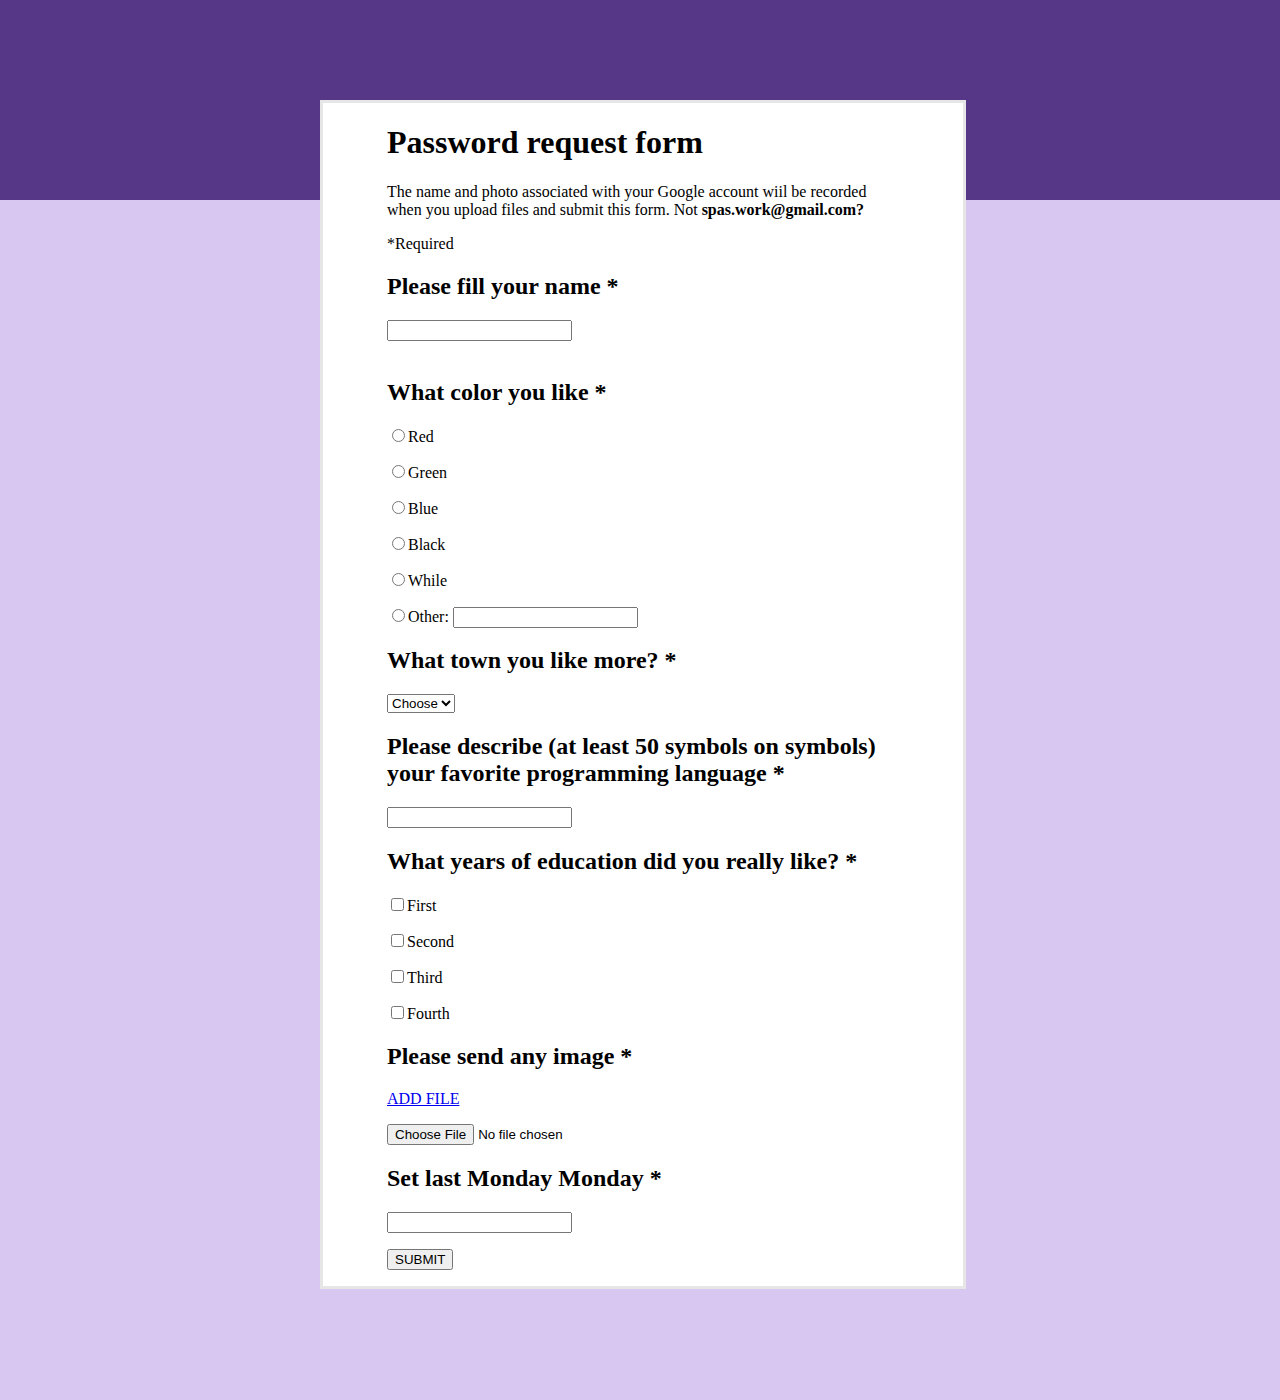
==== WT/lab01/src/index.html @ 41c4223d "add WT lab01" ====
<!DOCTYPE html>
<html>
    <head>
        <meta charset="utf-8">
        <link rel="stylesheet" href="style.css">
        <title>Password request form</title>
    </head>
    <body>
        <div class="header">
            <div class="smth">
                <form class="content_form">
                    
                    <h1>Password request form</h1>
                    <p>The name and photo associated with your Google account wiil be
                        recorded when you upload files and submit this form. Not <b>spas.work@gmail.com?</b>
                    </p>
                    <p>*Required</p>

                    <h2>Please fill your name *</h2>
                    <input type="text" name="name">

                    <br></br>

                    <h2>What color you like *</h2>
                    <p><input type="radio" name="color" value="red"/>Red</p>
                    <p><input type="radio" name="color" value="green"/>Green</p>
                    <p><input type="radio" name="color" value="blue"/>Blue</p>
                    <p><input type="radio" name="color" value="black"/>Black</p>
                    <p><input type="radio" name="color" value="white"/>While</p>
                    <p><input type="radio" name="color" value="other"/>Other: <input type="text" name="other_color"></p>

                    <h2>What town you like more? *</h2>
                    <p>
                        <select name="town">
                            <option value="default">Choose</option>
                            <option value="Brest">Brest</option>
                            <option value="Minsk">Minsk</option>
                        </select>
                    </p>

                    <h2>Please describe (at least 50 symbols on symbols) your favorite programming language *</h2>
                    <p><input type="text" name="prog_lan"></p>

                    <h2>What years of education did you really like? *</h2>
                    <p><input type="checkbox" name="education" value="First">First</p>
                    <p><input type="checkbox" name="education" value="Second">Second</p>
                    <p><input type="checkbox" name="education" value="Third">Third</p>
                    <p><input type="checkbox" name="education" value="Fourth">Fourth</p>

                    <h2>Please send any image *</h2>
                    <p><a href="#">ADD FILE</a></p>
                    <p><input type="file" name="file"/></p>

                    <h2>Set last Monday Monday *</h2>
                    <p><input type="datetime" name="monday"></p>

                    <p><input type="button" value="SUBMIT" name="Submit"></p>
                </form>
            </div>
        </div>
        <div class="main">

        </div>
    </body>
</html>
---- WT/lab01/src/style.css ----
body{
    margin: 0;
}

.header{
    height: 200px;
    margin: 0 ;
    background-color: hsl(263, 43%, 37%);
    display: flex;
    /* align-items: center;
    justify-content: center; */
    
}

.main{
    height: 1200px;
    background-color: hsl(265, 58%, 86%);
}

.smth{
    width: 50%;
    display: flex;
    position: absolute;
    justify-content: center;
    margin: 100px 25% 0 25%;
    background-color: white;
    border: 3px solid rgb(230, 230, 230);
}

.content_form{
    width: 80%;
    

    background-color: white;
}
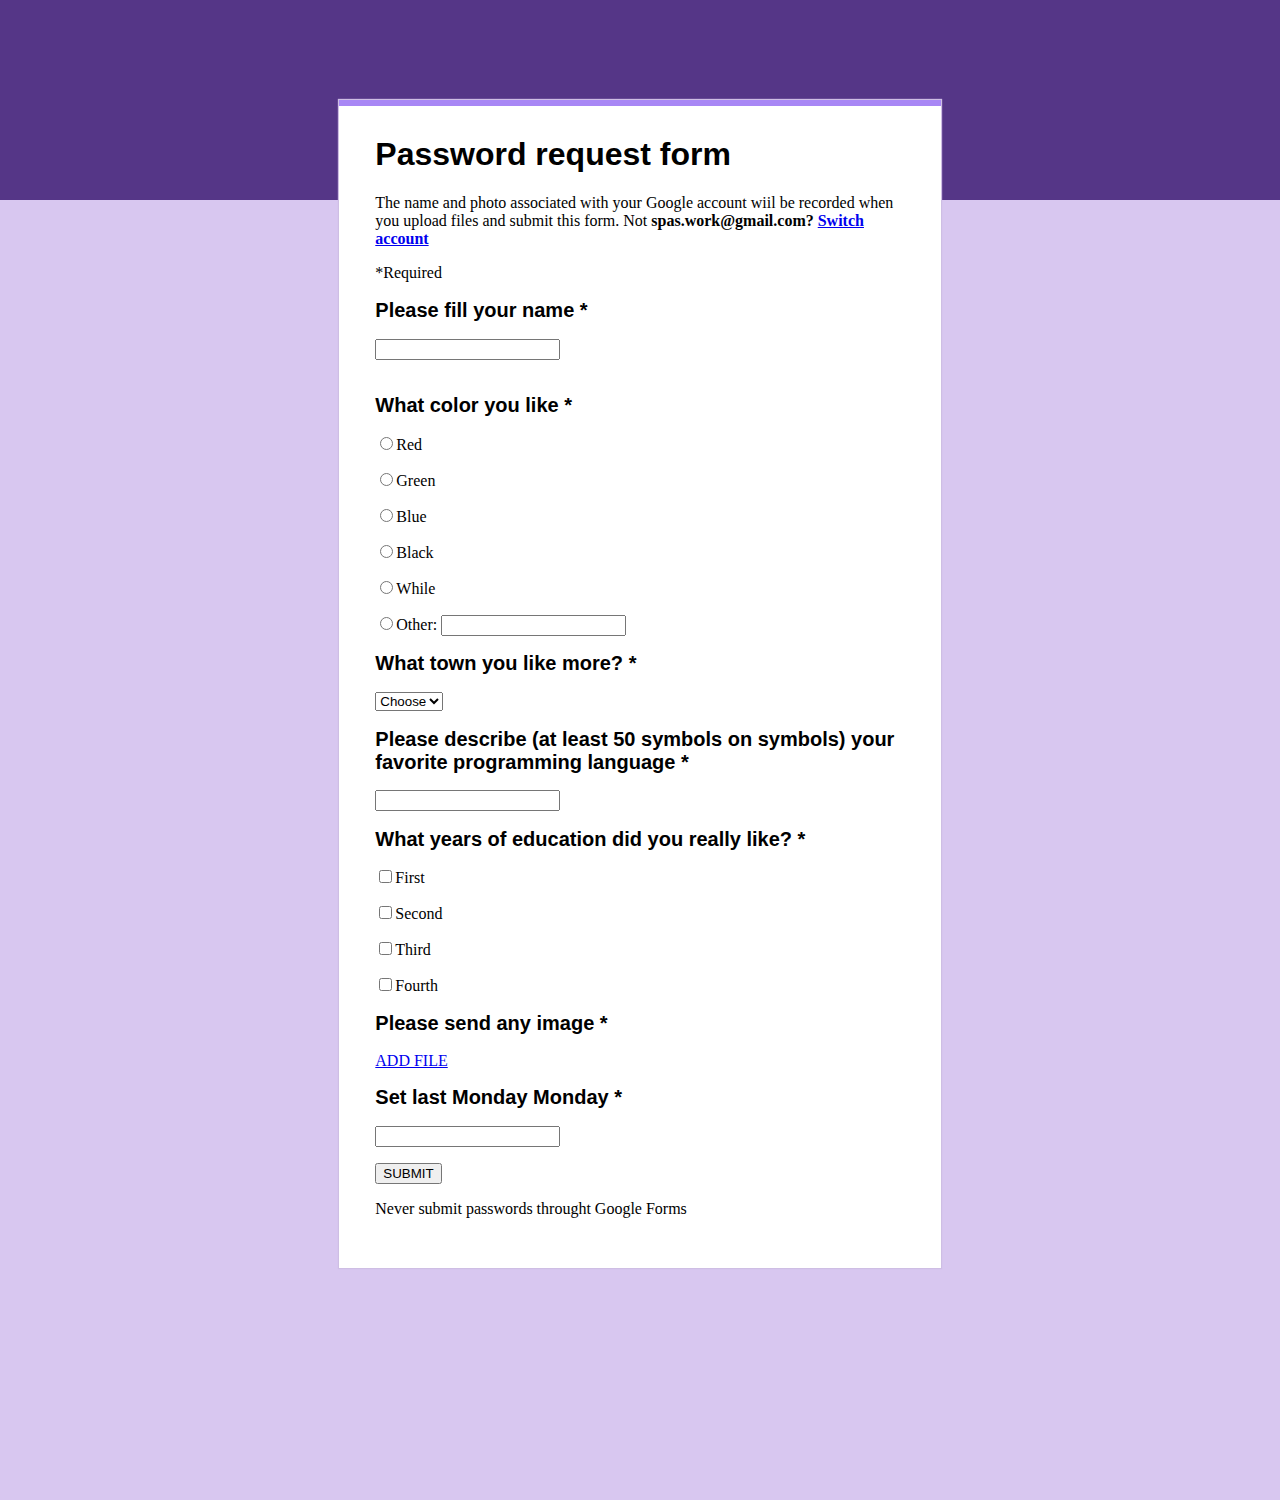
==== commit fbefc5b3: "update WT lab01" ====
--- a/WT/lab01/src/index.html
+++ b/WT/lab01/src/index.html
@@ -10,18 +10,18 @@
             <div class="smth">
                 <form class="content_form">
                     
-                    <h1>Password request form</h1>
+                    <h1 class="h1_title">Password request form</h1>
                     <p>The name and photo associated with your Google account wiil be
-                        recorded when you upload files and submit this form. Not <b>spas.work@gmail.com?</b>
+                        recorded when you upload files and submit this form. Not <b>spas.work@gmail.com? <a href="#">Switch account</a></b>
                     </p>
                     <p>*Required</p>
 
-                    <h2>Please fill your name *</h2>
+                    <h2 class="h2_title">Please fill your name *</h2>
                     <input type="text" name="name">
 
                     <br></br>
 
-                    <h2>What color you like *</h2>
+                    <h2 class="h2_title">What color you like *</h2>
                     <p><input type="radio" name="color" value="red"/>Red</p>
                     <p><input type="radio" name="color" value="green"/>Green</p>
                     <p><input type="radio" name="color" value="blue"/>Blue</p>
@@ -29,7 +29,7 @@
                     <p><input type="radio" name="color" value="white"/>While</p>
                     <p><input type="radio" name="color" value="other"/>Other: <input type="text" name="other_color"></p>
 
-                    <h2>What town you like more? *</h2>
+                    <h2 class="h2_title">What town you like more? *</h2>
                     <p>
                         <select name="town">
                             <option value="default">Choose</option>
@@ -38,23 +38,24 @@
                         </select>
                     </p>
 
-                    <h2>Please describe (at least 50 symbols on symbols) your favorite programming language *</h2>
+                    <h2 class="h2_title">Please describe (at least 50 symbols on symbols) your favorite programming language *</h2>
                     <p><input type="text" name="prog_lan"></p>
 
-                    <h2>What years of education did you really like? *</h2>
+                    <h2 class="h2_title">What years of education did you really like? *</h2>
                     <p><input type="checkbox" name="education" value="First">First</p>
                     <p><input type="checkbox" name="education" value="Second">Second</p>
                     <p><input type="checkbox" name="education" value="Third">Third</p>
                     <p><input type="checkbox" name="education" value="Fourth">Fourth</p>
 
-                    <h2>Please send any image *</h2>
+                    <h2 class="h2_title">Please send any image *</h2>
                     <p><a href="#">ADD FILE</a></p>
-                    <p><input type="file" name="file"/></p>
 
-                    <h2>Set last Monday Monday *</h2>
+                    <h2 class="h2_title">Set last Monday Monday *</h2>
                     <p><input type="datetime" name="monday"></p>
 
                     <p><input type="button" value="SUBMIT" name="Submit"></p>
+
+                    <p>Never submit passwords throught Google Forms</p>
                 </form>
             </div>
         </div>
--- a/WT/lab01/src/style.css
+++ b/WT/lab01/src/style.css
@@ -7,29 +7,43 @@
     margin: 0 ;
     background-color: hsl(263, 43%, 37%);
     display: flex;
-    /* align-items: center;
-    justify-content: center; */
+    flex-direction: column;
+    align-items: center;
+    justify-content:flex-start;
     
 }
 
 .main{
-    height: 1200px;
+    height: 1300px;
     background-color: hsl(265, 58%, 86%);
 }
 
 .smth{
-    width: 50%;
-    display: flex;
+    width: 47%;
+    
     position: absolute;
-    justify-content: center;
+
     margin: 100px 25% 0 25%;
-    background-color: white;
-    border: 3px solid rgb(230, 230, 230);
+    background-image: linear-gradient(to bottom, rgb(168, 135, 245) 0.5%, white 0.5%);
+    /* border: 3px solid rgb(230, 230, 230); */
+    box-shadow: 0 0 1px 1px hsl(265, 41%, 82%);
 }
 
 .content_form{
-    width: 80%;
-    
+    width: 90%;
+    margin: 36px 200px 50px 6%;
 
     background-color: white;
+}
+
+.h1_title{
+    font-weight: 550;
+    font-family: Arial, Helvetica, sans-serif;
+}
+
+.h2_title{
+    font-size: 20px;
+    font-weight: 550;
+    font-family: Arial, Helvetica, sans-serif;
+
 }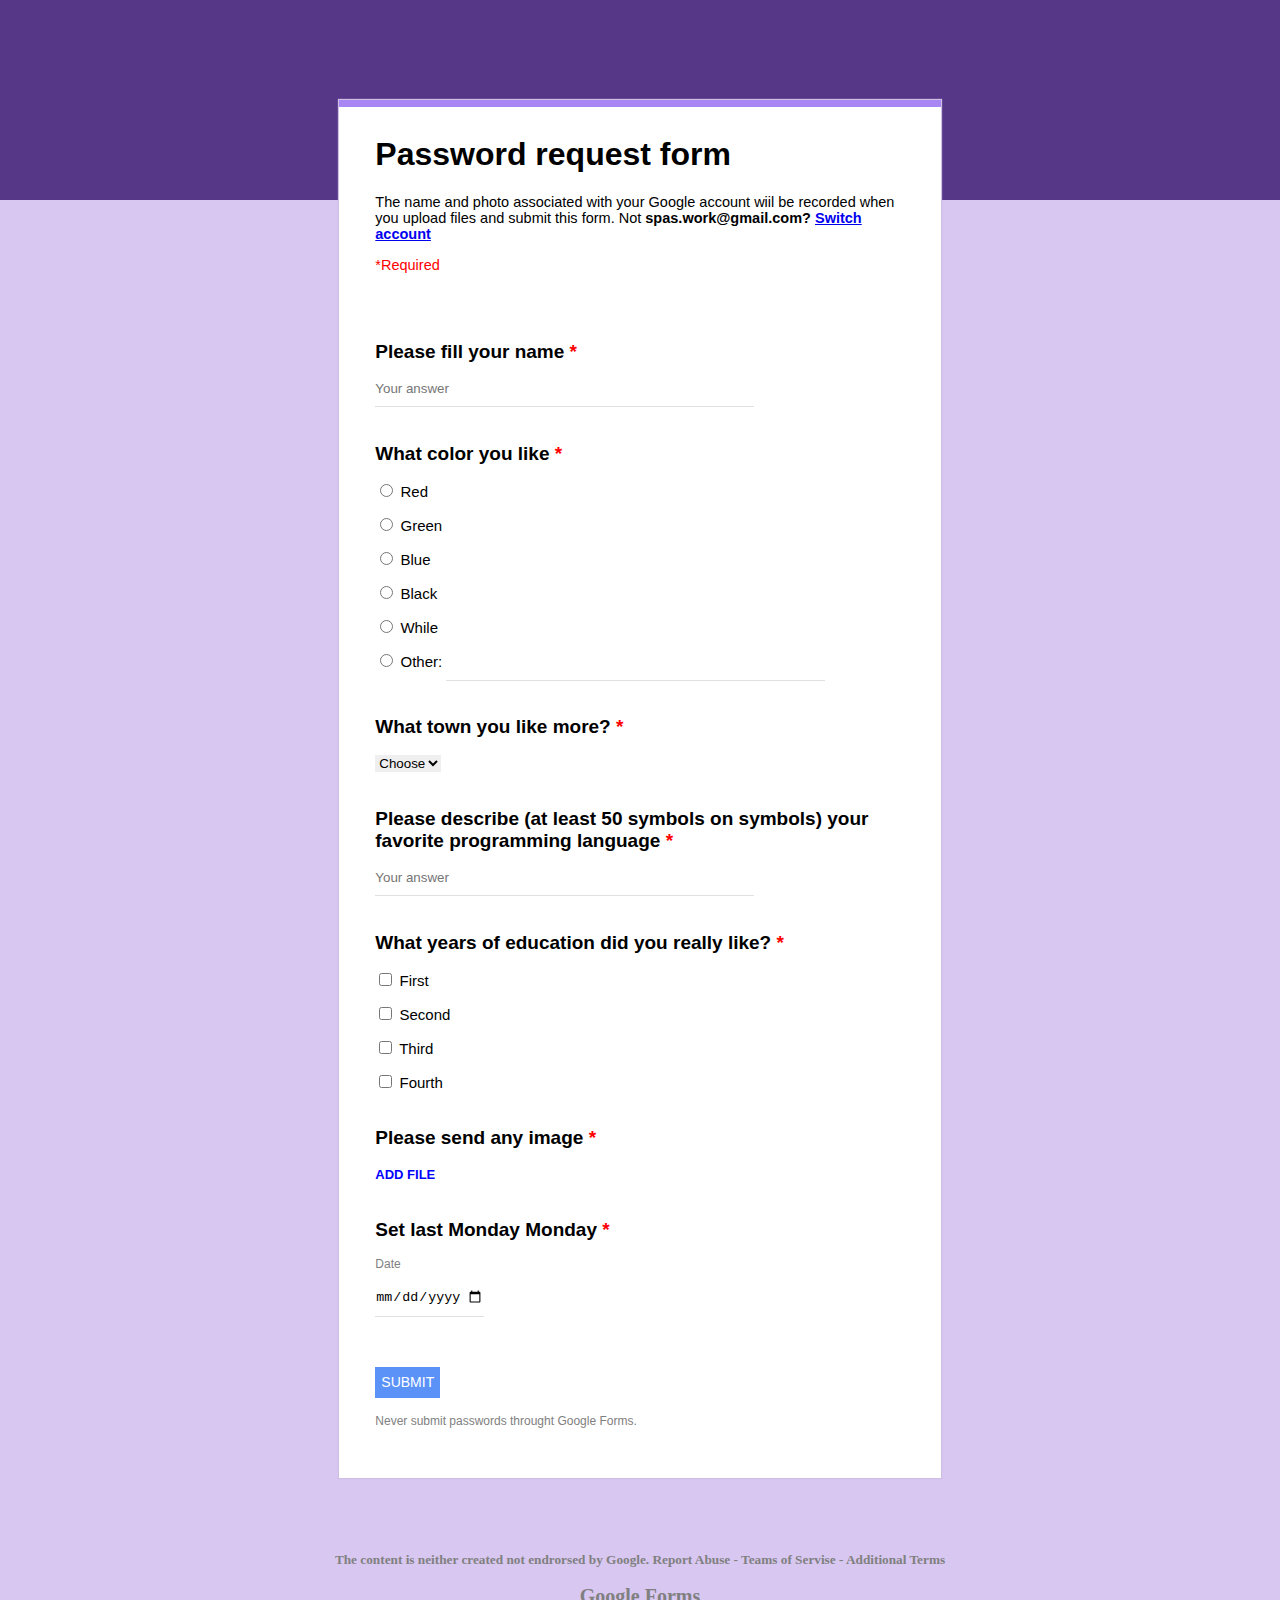
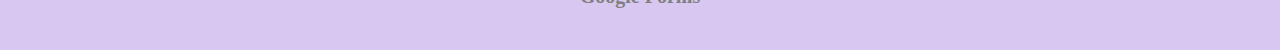
==== commit 86ac0f7f: "update lab01 WT" ====
--- a/WT/lab01/src/index.html
+++ b/WT/lab01/src/index.html
@@ -10,57 +10,63 @@
             <div class="smth">
                 <form class="content_form">
                     
-                    <h1 class="h1_title">Password request form</h1>
-                    <p>The name and photo associated with your Google account wiil be
+                    <h1 style="font-weight: 550;">Password request form</h1>
+                    <p class="p_description">The name and photo associated with your Google account wiil be
                         recorded when you upload files and submit this form. Not <b>spas.work@gmail.com? <a href="#">Switch account</a></b>
                     </p>
-                    <p>*Required</p>
+                    <p class="p_description" style="color: red;">*Required</p>
+                    <br>
+                    <h2 class="h2_title">Please fill your name <span class="star">*</span></h2>
+                    <input class="input" type="text" name="name" placeholder="Your answer">
 
-                    <h2 class="h2_title">Please fill your name *</h2>
-                    <input type="text" name="name">
+                    <h2 class="h2_title">What color you like <span class="star">*</span></h2>
+                    <p class="p_choose"><input type="radio" name="color" value="red"/> Red</p>
+                    <p class="p_choose"><input type="radio" name="color" value="green"/> Green</p>
+                    <p class="p_choose"><input type="radio" name="color" value="blue"/> Blue</p>
+                    <p class="p_choose"><input type="radio" name="color" value="black"/> Black</p>
+                    <p class="p_choose"><input type="radio" name="color" value="white"/> While</p>
+                    <p class="p_choose"><input type="radio" name="color" value="other"/> Other: <input class="input" type="text" name="other_color"></p>
 
-                    <br></br>
-
-                    <h2 class="h2_title">What color you like *</h2>
-                    <p><input type="radio" name="color" value="red"/>Red</p>
-                    <p><input type="radio" name="color" value="green"/>Green</p>
-                    <p><input type="radio" name="color" value="blue"/>Blue</p>
-                    <p><input type="radio" name="color" value="black"/>Black</p>
-                    <p><input type="radio" name="color" value="white"/>While</p>
-                    <p><input type="radio" name="color" value="other"/>Other: <input type="text" name="other_color"></p>
-
-                    <h2 class="h2_title">What town you like more? *</h2>
+                    <h2 class="h2_title">What town you like more? <span class="star">*</span></h2>
                     <p>
-                        <select name="town">
+                        <select name="town" style="border: none;">
                             <option value="default">Choose</option>
                             <option value="Brest">Brest</option>
                             <option value="Minsk">Minsk</option>
                         </select>
                     </p>
 
-                    <h2 class="h2_title">Please describe (at least 50 symbols on symbols) your favorite programming language *</h2>
-                    <p><input type="text" name="prog_lan"></p>
+                    <h2 class="h2_title">Please describe (at least 50 symbols on symbols) your favorite programming language <span class="star">*</span></h2>
+                    <p><input class="input" type="text" name="prog_lan" placeholder="Your answer"></p>
 
-                    <h2 class="h2_title">What years of education did you really like? *</h2>
-                    <p><input type="checkbox" name="education" value="First">First</p>
-                    <p><input type="checkbox" name="education" value="Second">Second</p>
-                    <p><input type="checkbox" name="education" value="Third">Third</p>
-                    <p><input type="checkbox" name="education" value="Fourth">Fourth</p>
+                    <h2 class="h2_title">What years of education did you really like? <span class="star">*</span></h2>
+                    <p class="p_choose"><input type="checkbox" name="education" value="First"> First</p>
+                    <p class="p_choose"><input type="checkbox" name="education" value="Second"> Second</p>
+                    <p class="p_choose"><input type="checkbox" name="education" value="Third"> Third</p>
+                    <p class="p_choose"><input type="checkbox" name="education" value="Fourth"> Fourth</p>
 
-                    <h2 class="h2_title">Please send any image *</h2>
-                    <p><a href="#">ADD FILE</a></p>
+                    <h2 class="h2_title">Please send any image <span class="star">*</span></h2>
+                    <p><input type="file" id="input_file" class="file"><label for="input_file" class="add">ADD FILE</label></p>
 
-                    <h2 class="h2_title">Set last Monday Monday *</h2>
-                    <p><input type="datetime" name="monday"></p>
+                    <h2 class="h2_title">Set last Monday Monday <span class="star">*</span></h2>
+                    <p class="small-text">Date</p>
+                    <p><input class="input" style="width: 20%;" type="date" name="monday"></p>
 
-                    <p><input type="button" value="SUBMIT" name="Submit"></p>
+                    <br>
 
-                    <p>Never submit passwords throught Google Forms</p>
+                    <p><input type="button" value="SUBMIT" name="Submit" class="button"></p>
+
+                    <p class="small-text">Never submit passwords throught Google Forms.</p>
                 </form>
             </div>
         </div>
         <div class="main">
-
+            <div class="last_part"> 
+                <h5>The content is neither created
+                     not endrorsed by Google. Report Abuse 
+                     - Teams of Servise - Additional Terms</h5>
+            </div>
+            <div class="footer"><h2>Google Forms</h2></div>
         </div>
     </body>
 </html>--- a/WT/lab01/src/style.css
+++ b/WT/lab01/src/style.css
@@ -9,41 +9,101 @@
     display: flex;
     flex-direction: column;
     align-items: center;
-    justify-content:flex-start;
-    
+    justify-content:flex-start;  
 }
 
 .main{
-    height: 1300px;
+    height: 1450px;
     background-color: hsl(265, 58%, 86%);
+    display: flex;
+    flex-direction: column;
+    align-items: center;
+    justify-content:flex-start;  
 }
 
 .smth{
     width: 47%;
-    
     position: absolute;
-
     margin: 100px 25% 0 25%;
     background-image: linear-gradient(to bottom, rgb(168, 135, 245) 0.5%, white 0.5%);
-    /* border: 3px solid rgb(230, 230, 230); */
     box-shadow: 0 0 1px 1px hsl(265, 41%, 82%);
 }
 
 .content_form{
     width: 90%;
     margin: 36px 200px 50px 6%;
-
+    font-family: Arial, Helvetica, sans-serif;
     background-color: white;
 }
 
-.h1_title{
+.h2_title{
+    font-size: 19px;
     font-weight: 550;
-    font-family: Arial, Helvetica, sans-serif;
+    padding: 20px 0 0 0;
 }
 
-.h2_title{
+.input{
+    width: 70%;
+    padding: 0 0 10px 0;
+    border: none;
+    border-bottom: 1px solid #e0e0e0;
+    background-color: transparent;
+    outline: none;
+    transition: 0.3s;
+}
+
+.star{
+    color: red;
+}
+
+.p_choose{
+    font-size: 15px;
+}
+
+.p_description{
+    font-size: 14.5px;
+}
+
+.small-text{
+    font-size: 12px;
+    color: grey;
+}
+
+.button{
+    background-color: rgb(90, 146, 248);
+    color: white;
+    height: 31px;
+    border: none;
+    font-size: 14px;
+    cursor: pointer;
+}
+
+.file{
+    opacity: 0;
+    visibility: hidden;
+    position: absolute;
+    
+}
+
+.add{
+    color: blue;
+    font-size: 13px;
+    font-weight: 700;
+    cursor: pointer;
+}
+
+.last_part {
+    position: absolute;
+    margin: 1330px 0 0 0;
+    display: flex;
+    justify-content: center;
+    color: gray;
+}
+
+.footer h2{
+    margin: 1385px 0 0 0;
+    color: gray;
     font-size: 20px;
-    font-weight: 550;
-    font-family: Arial, Helvetica, sans-serif;
-
+    display: flex;
+    justify-content: center;
 }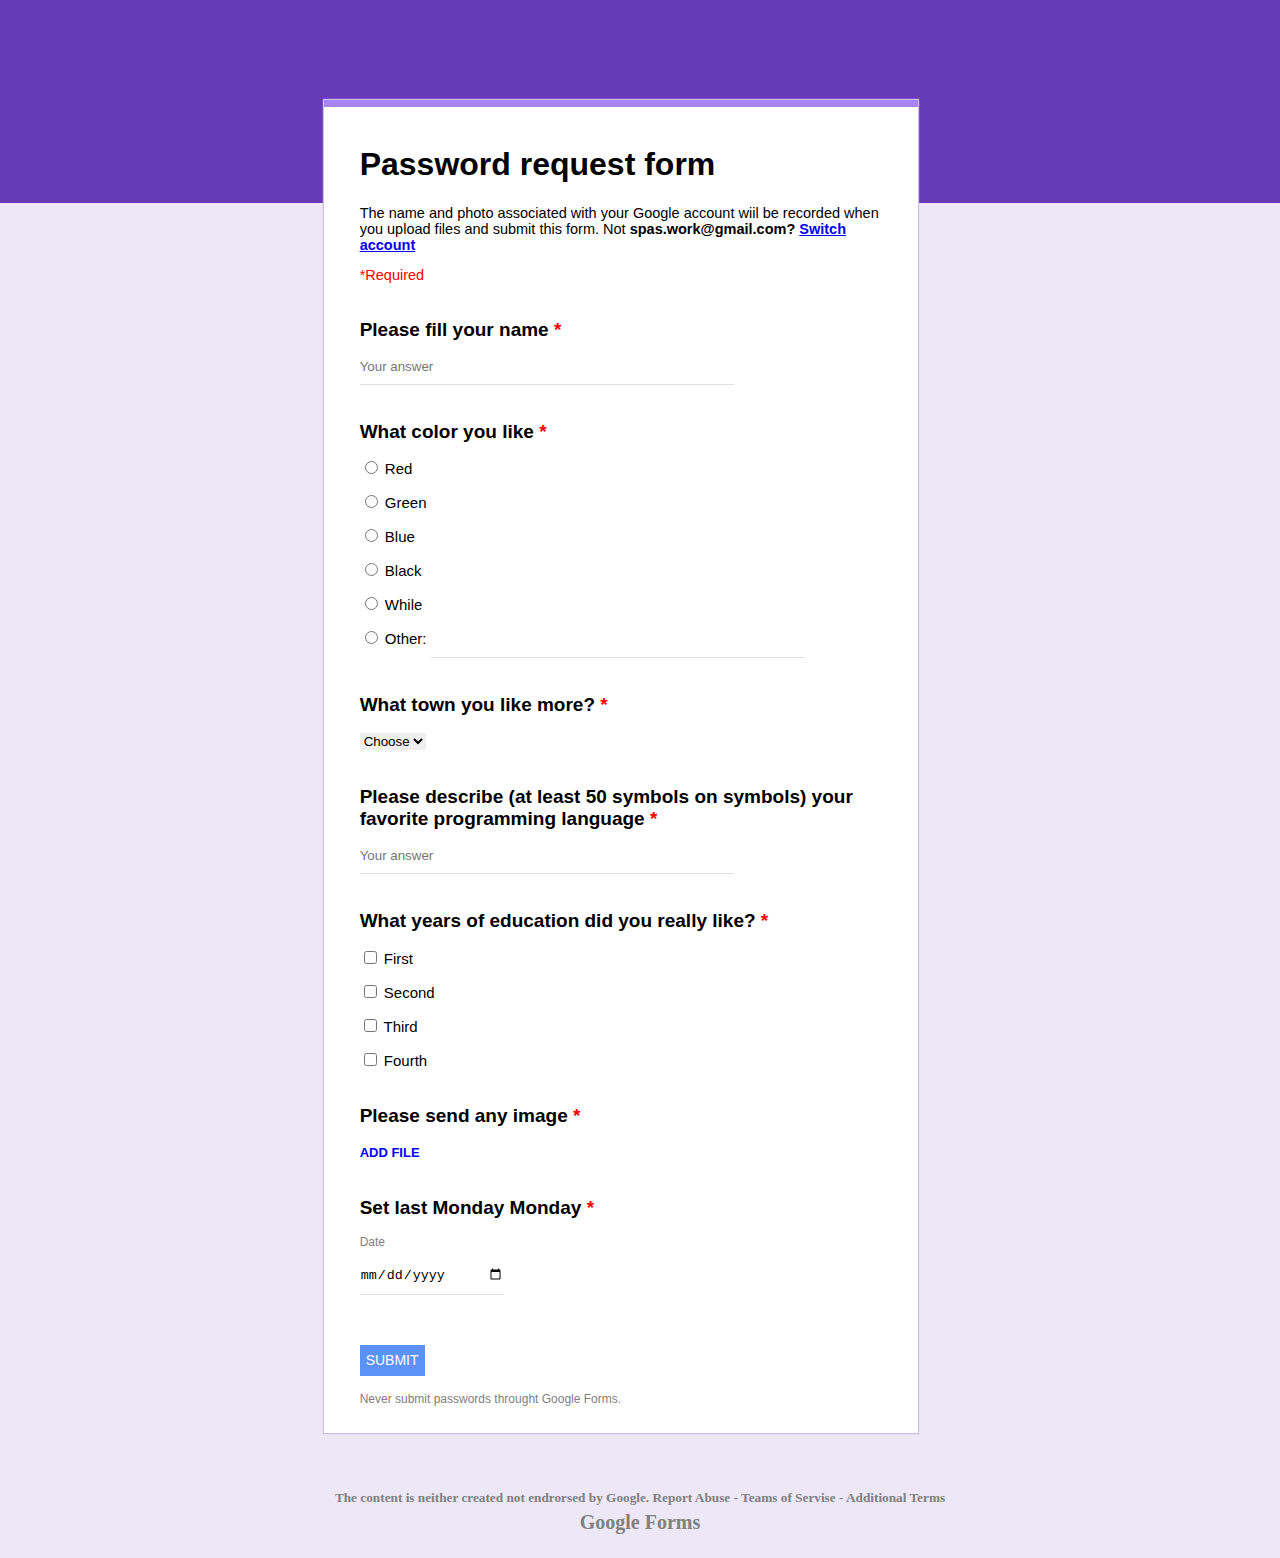
==== commit bc394ecf: "change background" ====
--- a/WT/lab01/src/index.html
+++ b/WT/lab01/src/index.html
@@ -5,17 +5,16 @@
         <link rel="stylesheet" href="style.css">
         <title>Password request form</title>
     </head>
-    <body>
-        <div class="header">
+    <body >
             <div class="smth">
                 <form class="content_form">
                     
-                    <h1 style="font-weight: 550;">Password request form</h1>
+                    <h1 style="font-weight: 550; background: none;">Password request form</h1>
                     <p class="p_description">The name and photo associated with your Google account wiil be
                         recorded when you upload files and submit this form. Not <b>spas.work@gmail.com? <a href="#">Switch account</a></b>
                     </p>
                     <p class="p_description" style="color: red;">*Required</p>
-                    <br>
+                  
                     <h2 class="h2_title">Please fill your name <span class="star">*</span></h2>
                     <input class="input" type="text" name="name" placeholder="Your answer">
 
@@ -50,7 +49,7 @@
 
                     <h2 class="h2_title">Set last Monday Monday <span class="star">*</span></h2>
                     <p class="small-text">Date</p>
-                    <p><input class="input" style="width: 20%;" type="date" name="monday"></p>
+                    <p><input class="input" style="width: 27%;" type="date" name="monday"></p>
 
                     <br>
 
@@ -59,14 +58,13 @@
                     <p class="small-text">Never submit passwords throught Google Forms.</p>
                 </form>
             </div>
-        </div>
-        <div class="main">
+
             <div class="last_part"> 
                 <h5>The content is neither created
                      not endrorsed by Google. Report Abuse 
                      - Teams of Servise - Additional Terms</h5>
             </div>
             <div class="footer"><h2>Google Forms</h2></div>
-        </div>
+
     </body>
 </html>--- a/WT/lab01/src/style.css
+++ b/WT/lab01/src/style.css
@@ -1,39 +1,20 @@
 body{
-    margin: 0;
-}
-
-.header{
-    height: 200px;
-    margin: 0 ;
-    background-color: hsl(263, 43%, 37%);
-    display: flex;
-    flex-direction: column;
-    align-items: center;
-    justify-content:flex-start;  
-}
-
-.main{
-    height: 1450px;
-    background-color: hsl(265, 58%, 86%);
-    display: flex;
-    flex-direction: column;
-    align-items: center;
-    justify-content:flex-start;  
+    background: linear-gradient(to bottom, #673AB7 13%, #EDE7F6 0%)
 }
 
 .smth{
     width: 47%;
-    position: absolute;
     margin: 100px 25% 0 25%;
+    margin-bottom: 100px;
     background-image: linear-gradient(to bottom, rgb(168, 135, 245) 0.5%, white 0.5%);
     box-shadow: 0 0 1px 1px hsl(265, 41%, 82%);
 }
 
 .content_form{
     width: 90%;
-    margin: 36px 200px 50px 6%;
+    margin: 36px 200px 0 6%;
+    padding: 25px 0 15px 0;
     font-family: Arial, Helvetica, sans-serif;
-    background-color: white;
 }
 
 .h2_title{
@@ -82,7 +63,6 @@
     opacity: 0;
     visibility: hidden;
     position: absolute;
-    
 }
 
 .add{
@@ -93,15 +73,14 @@
 }
 
 .last_part {
-    position: absolute;
-    margin: 1330px 0 0 0;
+    margin: -65px 0 0 0;
     display: flex;
     justify-content: center;
     color: gray;
 }
 
 .footer h2{
-    margin: 1385px 0 0 0;
+    margin: -17px 0 25px 0;
     color: gray;
     font-size: 20px;
     display: flex;
